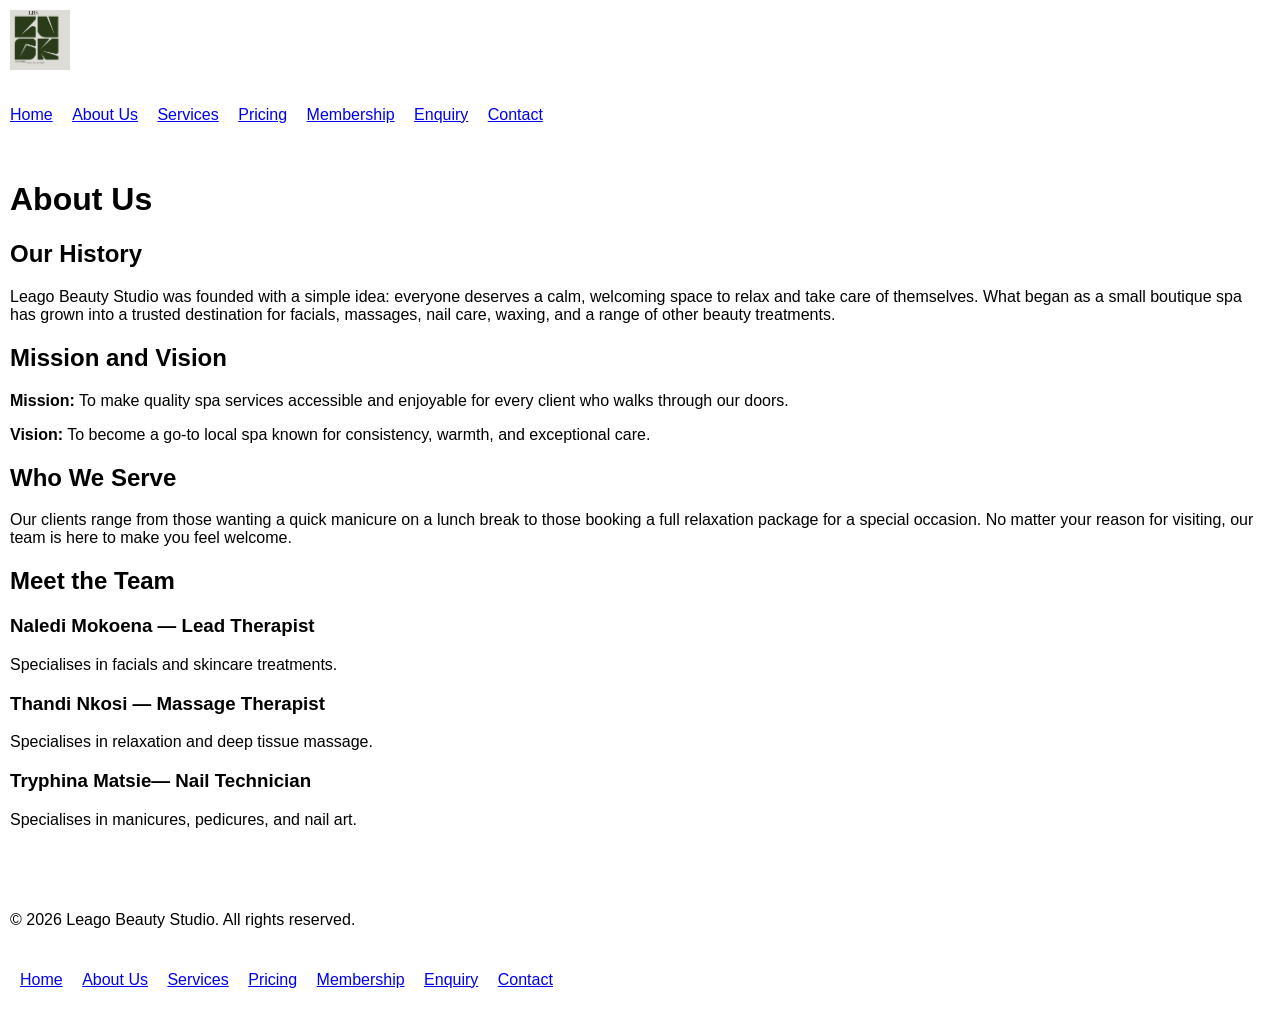
==== about.html @ 6a278a6e "Add files via upload" ====
<!DOCTYPE html>
<html lang="en">
<head>
    <meta charset="UTF-8">
    <meta name="viewport" content="width=device-width, initial-scale=1.0">
    <title>Leago Beauty Studio | About Us</title>
    <link rel="stylesheet" href="css/style.css">
</head>
<body>

    <header>
        <div class="logo">
            <a href="index.html">
                <img src="images/logo.png" alt="Leago Beauty Studio Logo">
            </a>
        </div>
    </header>

    <nav>
        <ul>
            <li><a href="index.html">Home</a></li>
            <li><a href="about.html">About Us</a></li>
            <li><a href="services.html">Services</a></li>
            <li><a href="pricing.html">Pricing</a></li>
            <li><a href="membership.html">Membership</a></li>
            <li><a href="enquiry.html">Enquiry</a></li>
            <li><a href="contact.html">Contact</a></li>
        </ul>
    </nav>

    <main>
        <h1>About Us</h1>

        <!-- History -->
        <section id="history">
            <h2>Our History</h2>
            <p>
                Leago Beauty Studio was founded with a simple idea: everyone deserves a calm,
                welcoming space to relax and take care of themselves. What began as a small
                boutique spa has grown into a trusted destination for facials, massages, nail
                care, waxing, and a range of other beauty treatments.
            </p>
        </section>

        <!-- Mission and vision -->
        <section id="mission-vision">
            <h2>Mission and Vision</h2>
            <p>
                <strong>Mission:</strong> To make quality spa services accessible and enjoyable
                for every client who walks through our doors.
            </p>
            <p>
                <strong>Vision:</strong> To become a go-to local spa known for consistency,
                warmth, and exceptional care.
            </p>
        </section>

        <!-- Target audience -->
        <section id="audience">
            <h2>Who We Serve</h2>
            <p>
                Our clients range from those wanting a quick manicure on a lunch break to those
                booking a full relaxation package for a special occasion. No matter your reason
                for visiting, our team is here to make you feel welcome.
            </p>
        </section>

        
        <section id="team">
    <h2>Meet the Team</h2>
    <div class="team-member">
        <h3>Naledi Mokoena — Lead Therapist</h3>
        <p>Specialises in facials and skincare treatments.</p>
    </div>
    <div class="team-member">
        <h3>Thandi Nkosi — Massage Therapist</h3>
        <p>Specialises in relaxation and deep tissue massage.</p>
    </div>
    <div class="team-member">
        <h3>Tryphina Matsie— Nail Technician</h3>
        <p>Specialises in manicures, pedicures, and nail art.</p>
    </div>
</section>

    </main>

    <footer>
        <p>&copy; 2026 Leago Beauty Studio. All rights reserved.</p>
        <nav>
            <ul>
                <li><a href="index.html">Home</a></li>
                <li><a href="about.html">About Us</a></li>
                <li><a href="services.html">Services</a></li>
                <li><a href="pricing.html">Pricing</a></li>
                <li><a href="membership.html">Membership</a></li>
                <li><a href="enquiry.html">Enquiry</a></li>
                <li><a href="contact.html">Contact</a></li>
            </ul>
        </nav>
    </footer>

    <script src="js/script.js"></script>
</body>
</html>
---- css/style.css ----
/*
  Leago Beauty Studio - style.css
  NOTE: This is a minimal structural stylesheet for Part 1.
  Visual design and UX optimisation will be completed in Part 2.
*/

body {
  font-family: Arial, Helvetica, sans-serif;
  margin: 0;
  padding: 0;
}

header, nav, main, footer {
  display: block;
  padding: 10px;
}

nav ul {
  list-style: none;
  padding: 0;
}

nav ul li {
  display: inline-block;
  margin-right: 15px;
}

.logo img {
  height: 60px;
}

/* ---- IMAGE SIZING ---- */
img {
  max-width: 100%;
  height: auto;
  display: block;
}

#hero img {
  width: 100%;
  max-height: 400px;
  object-fit: cover;
}

.team-member img {
  width: 140px;
  height: 140px;
  object-fit: cover;
  border-radius: 6px;
}

#facials img,
#massages img,
#nail-care img,
#waxing img {
  width: 100%;
  max-width: 700px;
  max-height: 180px;
  object-fit: cover;
  border-radius: 4px;
  margin: 10px 0;
}

table {
  border-collapse: collapse;
  width: 100%;
}

table, th, td {
  border: 1px solid #ccc;
  padding: 8px;
}

form label {
  display: block;
  margin-top: 10px;
}

footer {
  margin-top: 30px;
}
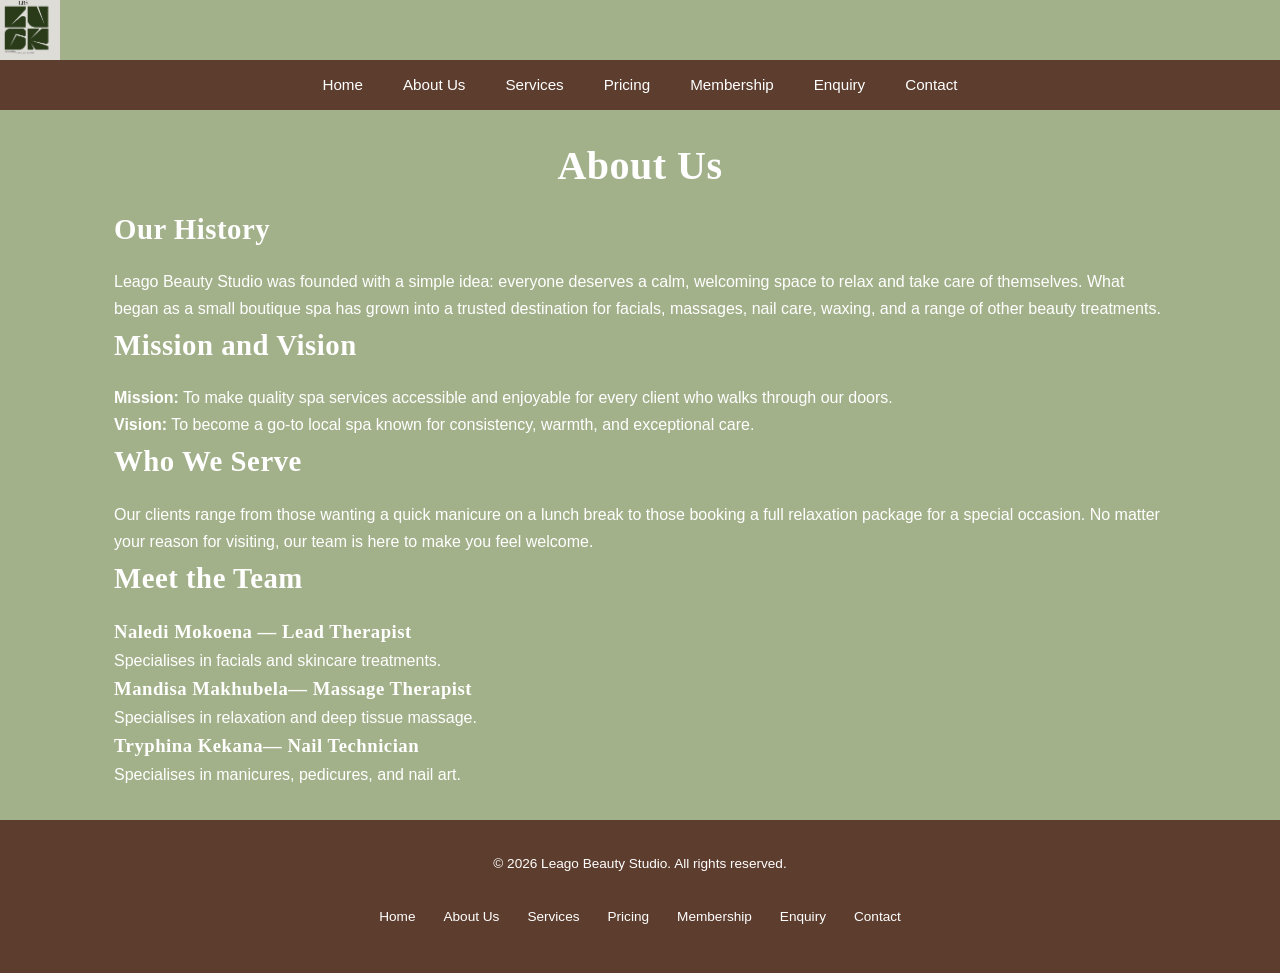
==== commit 1a012df7: "Add files via upload" ====
--- a/about.html
+++ b/about.html
@@ -73,11 +73,11 @@
         <p>Specialises in facials and skincare treatments.</p>
     </div>
     <div class="team-member">
-        <h3>Thandi Nkosi — Massage Therapist</h3>
+        <h3> Mandisa Makhubela— Massage Therapist</h3>
         <p>Specialises in relaxation and deep tissue massage.</p>
     </div>
     <div class="team-member">
-        <h3>Tryphina Matsie— Nail Technician</h3>
+        <h3>Tryphina Kekana— Nail Technician</h3>
         <p>Specialises in manicures, pedicures, and nail art.</p>
     </div>
 </section>
--- a/css/style.css
+++ b/css/style.css
@@ -1,81 +1,427 @@
-/*
-  Leago Beauty Studio - style.css
-  NOTE: This is a minimal structural stylesheet for Part 1.
-  Visual design and UX optimisation will be completed in Part 2.
-*/
+ 
+* {
+    margin: 0;
+    padding: 0;
+    box-sizing: border-box;
+}
+
+html {
+    font-size: 100%; /* 1rem = 16px, base for responsive scaling */
+    scroll-behavior: smooth;
+}
 
 body {
-  font-family: Arial, Helvetica, sans-serif;
-  margin: 0;
-  padding: 0;
-}
-
-header, nav, main, footer {
-  display: block;
-  padding: 10px;
+    font-family: 'Poppins', Arial, sans-serif;
+    font-size: 1rem;
+    line-height: 1.6;
+    background-color: #A3B18A; /* sage green */
+    color: #FFFFFF; /* white font throughout */
+}
+
+img {
+    max-width: 100%;
+    height: auto;
+    display: block;
+}
+
+a {
+    text-decoration: none;
+    color: #FFFFFF;
+}
+
+ul {
+    list-style: none;
+}
+
+
+:root {
+    --sage: #A3B18A;
+    --sage-dark: #8A9A6B;
+    --beige: #EDE0D4;
+    --brown: #7F5539;
+    --brown-dark: #5C3D2E;
+    --white: #FFFFFF;
+}
+
+
+h1, h2, h3 {
+    font-family: 'Playfair Display', Georgia, serif;
+    font-weight: 700;
+    letter-spacing: 0.5px;
+    color: var(--white);
+}
+
+h1 {
+    font-size: 2.5rem;
+    line-height: 1.2;
+}
+
+h2 {
+    font-size: 1.8rem;
+    margin-bottom: 1rem;
+}
+
+p {
+    font-size: 1rem;
+    line-height: 1.7;
+    color: var(--white);
+}
+
+ Header + Lo/* --------------------------------------------------------------------------
+go
+   -------------------------------------------------------------------------- */
+header {
+    display: flex;
+    align-items: center;
+    justify-content: center;
+    padding: 1rem 2rem;
+    background-color: var(--brown);
+}
+
+.logo img {
+    max-height: 60px;
+}
+
+
+nav {
+    background-color: var(--brown-dark);
 }
 
 nav ul {
-  list-style: none;
-  padding: 0;
-}
-
-nav ul li {
-  display: inline-block;
-  margin-right: 15px;
-}
-
-.logo img {
-  height: 60px;
-}
-
-/* ---- IMAGE SIZING ---- */
-img {
-  max-width: 100%;
-  height: auto;
-  display: block;
-}
-
-#hero img {
-  width: 100%;
-  max-height: 400px;
-  object-fit: cover;
-}
-
-.team-member img {
-  width: 140px;
-  height: 140px;
-  object-fit: cover;
-  border-radius: 6px;
-}
-
-#facials img,
-#massages img,
-#nail-care img,
-#waxing img {
-  width: 100%;
-  max-width: 700px;
-  max-height: 180px;
-  object-fit: cover;
-  border-radius: 4px;
-  margin: 10px 0;
-}
-
-table {
-  border-collapse: collapse;
-  width: 100%;
-}
-
-table, th, td {
-  border: 1px solid #ccc;
-  padding: 8px;
-}
-
-form label {
-  display: block;
-  margin-top: 10px;
-}
+    display: flex;
+    flex-direction: row;
+    justify-content: center;
+    flex-wrap: wrap;
+    gap: 2rem;
+    padding: 0.75rem 1rem;
+}
+
+nav ul li a {
+    font-size: 0.95rem;
+    font-weight: 500;
+    padding: 0.5rem 0.25rem;
+    border-bottom: 2px solid transparent;
+    transition: border-color 0.3s ease, color 0.3s ease;
+}
+
+nav ul li a:hover,
+nav ul li a:focus {
+    border-bottom: 2px solid var(--beige);
+    color: var(--beige);
+}
+
+nav ul li a:active {
+    color: var(--brown);
+}
+
+
+#hero {
+    display: flex;
+    flex-direction: column;
+    align-items: center;
+    justify-content: center;
+    text-align: center;
+    padding: 4rem 1.5rem;
+    background-color: var(--sage-dark);
+}
+
+#hero h1 {
+    margin: 1.5rem 0 0.5rem;
+}
+
+#hero p {
+    max-width: 500px;
+    margin-bottom: 1.5rem;
+}
+
+#hero a {
+    display: inline-block;
+    background-color: var(--brown);
+    color: var(--white);
+    padding: 0.75rem 1.75rem;
+    border-radius: 4px;
+    font-weight: 500;
+    transition: background-color 0.3s ease, transform 0.2s ease;
+}
+
+#hero a:hover,
+#hero a:focus {
+    background-color: var(--brown-dark);
+    transform: translateY(-2px);
+}
+
+#hero a:active {
+    transform: translateY(0);
+}
+
+
+#intro {
+    display: grid;
+    grid-template-columns: 1fr;
+    gap: 1.5rem;
+    max-width: 900px;
+    margin: 0 auto;
+    padding: 3rem 1.5rem;
+    background-color: var(--beige);
+    color: var(--brown-dark);
+    border-radius: 8px;
+}
+
+#intro h2,
+#intro p {
+    color: var(--brown-dark);
+}
+
+
+#cta {
+    text-align: center;
+    padding: 3rem 1.5rem;
+    background-color: var(--brown);
+}
+
+#cta h2 {
+    margin-bottom: 0.75rem;
+}
+
+#cta p {
+    max-width: 500px;
+    margin: 0 auto 1.5rem;
+}
+
+#cta a {
+    display: inline-block;
+    margin: 0 0.5rem;
+    padding: 0.75rem 1.5rem;
+    border: 2px solid var(--beige);
+    border-radius: 4px;
+    color: var(--white);
+    font-weight: 500;
+    transition: background-color 0.3s ease, color 0.3s ease;
+}
+
+#cta a:hover,
+#cta a:focus {
+    background-color: var(--beige);
+    color: var(--brown-dark);
+}
+
+#cta a:active {
+    background-color: var(--sage-dark);
+    color: var(--white);
+}
+
 
 footer {
-  margin-top: 30px;
-}
+    background-color: var(--brown-dark);
+    text-align: center;
+    padding: 2rem 1rem;
+}
+
+footer p {
+    margin-bottom: 1rem;
+    font-size: 0.85rem;
+}
+
+footer nav ul {
+    gap: 1.25rem;
+}
+
+footer nav ul li a {
+    font-size: 0.85rem;
+}
+
+
+main {
+    max-width: 1100px;
+    margin: 0 auto;
+    padding: 2rem 1.5rem;
+}
+
+main > h1 {
+    text-align: center;
+    margin-bottom: 1rem;
+}
+
+main #facials,
+main #massages,
+main #nail-care,
+main #waxing,
+main #other-treatments {
+    background-color: var(--beige);
+    color: var(--brown-dark);
+    border-radius: 8px;
+    padding: 2rem;
+    margin-bottom: 2rem;
+}
+
+main #facials h2,
+main #massages h2,
+main #nail-care h2,
+main #waxing h2,
+main #other-treatments h2,
+main #facials p,
+main #massages p,
+main #nail-care p,
+main #waxing p,
+main #other-treatments p,
+main #facials li,
+main #massages li,
+main #nail-care li,
+main #waxing li {
+    color: var(--brown-dark);
+}
+
+main #facials a,
+main #massages a,
+main #nail-care a,
+main #waxing a,
+main #other-treatments a {
+    color: var(--brown);
+    text-decoration: underline;
+}
+
+/* Service photos: intentionally smaller than full-width, centred */
+.service-photo {
+    max-width: 320px;
+    width: 100%;
+    margin: 0 auto 1rem;
+    border-radius: 8px;
+}
+
+
+.pricing-grid {
+    display: grid;
+    grid-template-columns: repeat(2, 1fr);
+    gap: 2.5rem;
+    margin: 2rem 0;
+}
+
+.pricing-card {
+    background-color: var(--beige);
+    color: var(--brown-dark);
+    border-radius: 8px;
+    padding: 1.5rem;
+}
+
+.pricing-card h2 {
+    color: var(--brown-dark);
+    margin-bottom: 1rem;
+}
+
+.pricing-card table {
+    width: 100%;
+    border-collapse: collapse;
+}
+
+.pricing-card th,
+.pricing-card td {
+    text-align: left;
+    padding: 0.6rem 0.75rem;
+    border-bottom: 1px solid var(--sage-dark);
+    border-right: 1px solid var(--sage-dark);
+    font-size: 0.9rem;
+}
+
+.pricing-card th:last-child,
+.pricing-card td:last-child {
+    border-right: none;
+}
+
+.pricing-card th {
+    color: var(--white);
+    background-color: var(--brown);
+}
+
+.pricing-card tbody tr:hover {
+    background-color: rgba(163, 177, 138, 0.25); /* sage tint on hover */
+}
+
+
+
+/* Small desktop / large tablet: max-width 1024px */
+@media (max-width: 1024px) {
+    #intro {
+        max-width: 90%;
+    }
+
+    #hero {
+        padding: 3.5rem 1.5rem;
+    }
+
+    nav ul {
+        gap: 1.25rem;
+    }
+
+    .pricing-grid {
+        grid-template-columns: 1fr;
+    }
+}
+
+/* Tablet: max-width 768px */
+@media (max-width: 768px) {
+    nav ul {
+        flex-direction: column;
+        align-items: center;
+        gap: 1rem;
+    }
+
+    #hero h1 {
+        font-size: 2rem;
+    }
+
+    #intro {
+        padding: 2rem 1rem;
+    }
+
+    #cta a {
+        display: block;
+        width: 80%;
+        margin: 0.5rem auto;
+    }
+
+    .service-photo {
+        max-width: 260px;
+    }
+}
+
+/* Mobile: max-width 480px */
+@media (max-width: 480px) {
+    header {
+        padding: 0.75rem 1rem;
+    }
+
+    .logo img {
+        max-height: 45px;
+    }
+
+    #hero {
+        padding: 2.5rem 1rem;
+    }
+
+    #hero h1 {
+        font-size: 1.6rem;
+    }
+
+    h2 {
+        font-size: 1.4rem;
+    }
+
+    p {
+        font-size: 0.9rem;
+    }
+
+    footer nav ul {
+        flex-direction: column;
+        gap: 0.75rem;
+    }
+
+    .service-photo {
+        max-width: 200px;
+    }
+
+    .pricing-card th,
+    .pricing-card td {
+        font-size: 0.8rem;
+        padding: 0.5rem 0.35rem;
+    }
+}
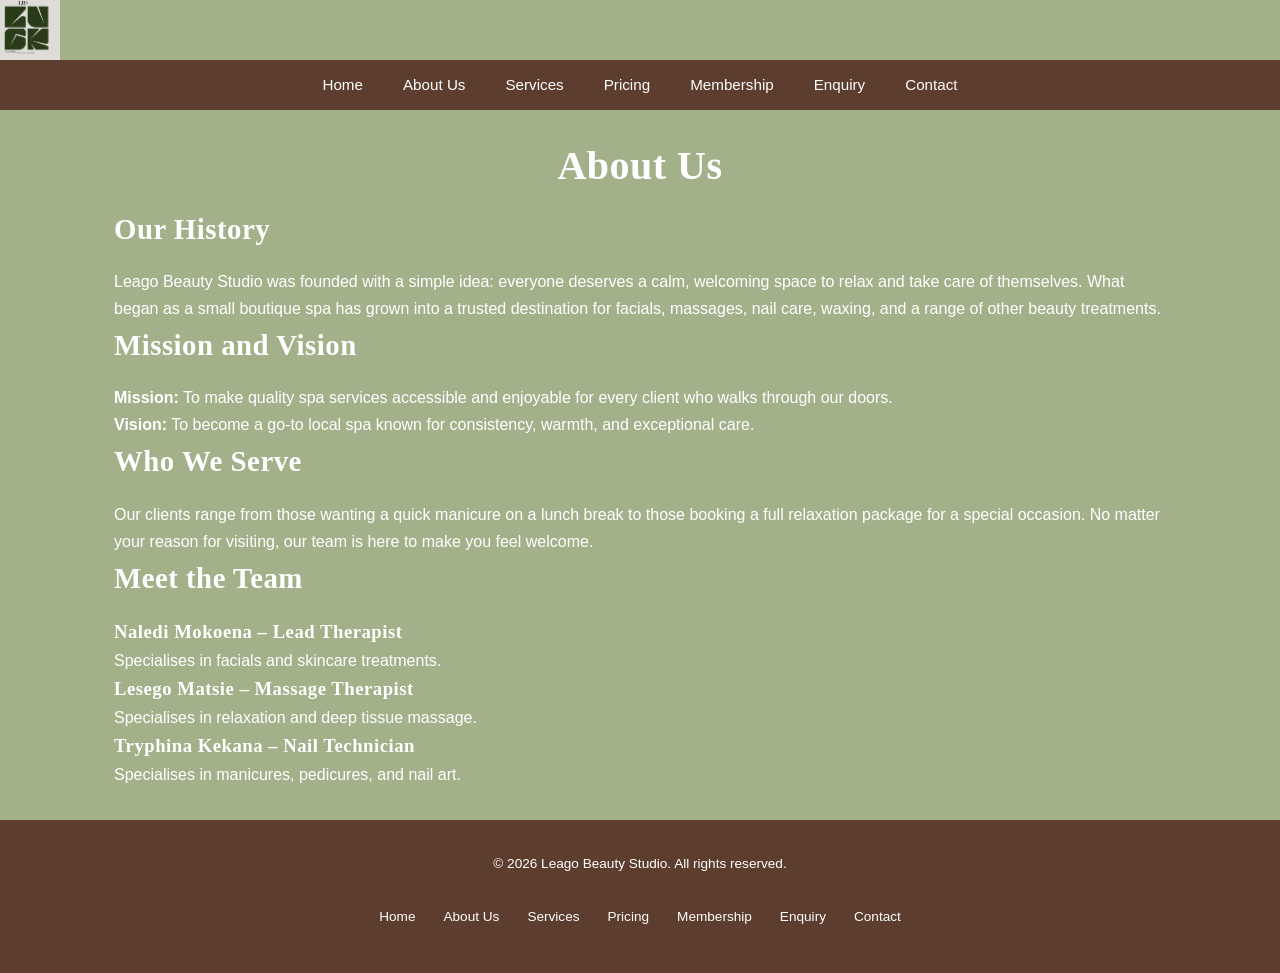
==== commit b9b719fe: "Add files via upload" ====
--- a/about.html
+++ b/about.html
@@ -3,7 +3,9 @@
 <head>
     <meta charset="UTF-8">
     <meta name="viewport" content="width=device-width, initial-scale=1.0">
-    <title>Leago Beauty Studio | About Us</title>
+    <title>About Us: Our Story, Mission and Team | Leago Beauty Studio</title>
+    <meta name="description" content="Meet the team at Leago Beauty Studio and learn about our story, mission and vision for calm, quality spa care in Midrand.">
+    <meta name="keywords" content="about Leago Beauty Studio, boutique spa, spa team, therapists, mission and vision, Midrand">
     <link rel="stylesheet" href="css/style.css">
 </head>
 <body>
@@ -31,8 +33,7 @@
     <main>
         <h1>About Us</h1>
 
-        <!-- History -->
-        <section id="history">
+        <section id="history" class="fade-section">
             <h2>Our History</h2>
             <p>
                 Leago Beauty Studio was founded with a simple idea: everyone deserves a calm,
@@ -42,8 +43,7 @@
             </p>
         </section>
 
-        <!-- Mission and vision -->
-        <section id="mission-vision">
+        <section id="mission-vision" class="fade-section">
             <h2>Mission and Vision</h2>
             <p>
                 <strong>Mission:</strong> To make quality spa services accessible and enjoyable
@@ -55,8 +55,7 @@
             </p>
         </section>
 
-        <!-- Target audience -->
-        <section id="audience">
+        <section id="audience" class="fade-section">
             <h2>Who We Serve</h2>
             <p>
                 Our clients range from those wanting a quick manicure on a lunch break to those
@@ -65,23 +64,21 @@
             </p>
         </section>
 
-        
-        <section id="team">
-    <h2>Meet the Team</h2>
-    <div class="team-member">
-        <h3>Naledi Mokoena — Lead Therapist</h3>
-        <p>Specialises in facials and skincare treatments.</p>
-    </div>
-    <div class="team-member">
-        <h3> Mandisa Makhubela— Massage Therapist</h3>
-        <p>Specialises in relaxation and deep tissue massage.</p>
-    </div>
-    <div class="team-member">
-        <h3>Tryphina Kekana— Nail Technician</h3>
-        <p>Specialises in manicures, pedicures, and nail art.</p>
-    </div>
-</section>
-
+        <section id="team" class="fade-section">
+            <h2>Meet the Team</h2>
+            <div class="team-member">
+                <h3>Naledi Mokoena &ndash; Lead Therapist</h3>
+                <p>Specialises in facials and skincare treatments.</p>
+            </div>
+            <div class="team-member">
+                <h3>Lesego Matsie &ndash; Massage Therapist</h3>
+                <p>Specialises in relaxation and deep tissue massage.</p>
+            </div>
+            <div class="team-member">
+                <h3>Tryphina Kekana &ndash; Nail Technician</h3>
+                <p>Specialises in manicures, pedicures, and nail art.</p>
+            </div>
+        </section>
     </main>
 
     <footer>
@@ -101,4 +98,4 @@
 
     <script src="js/script.js"></script>
 </body>
-</html>+</html>
